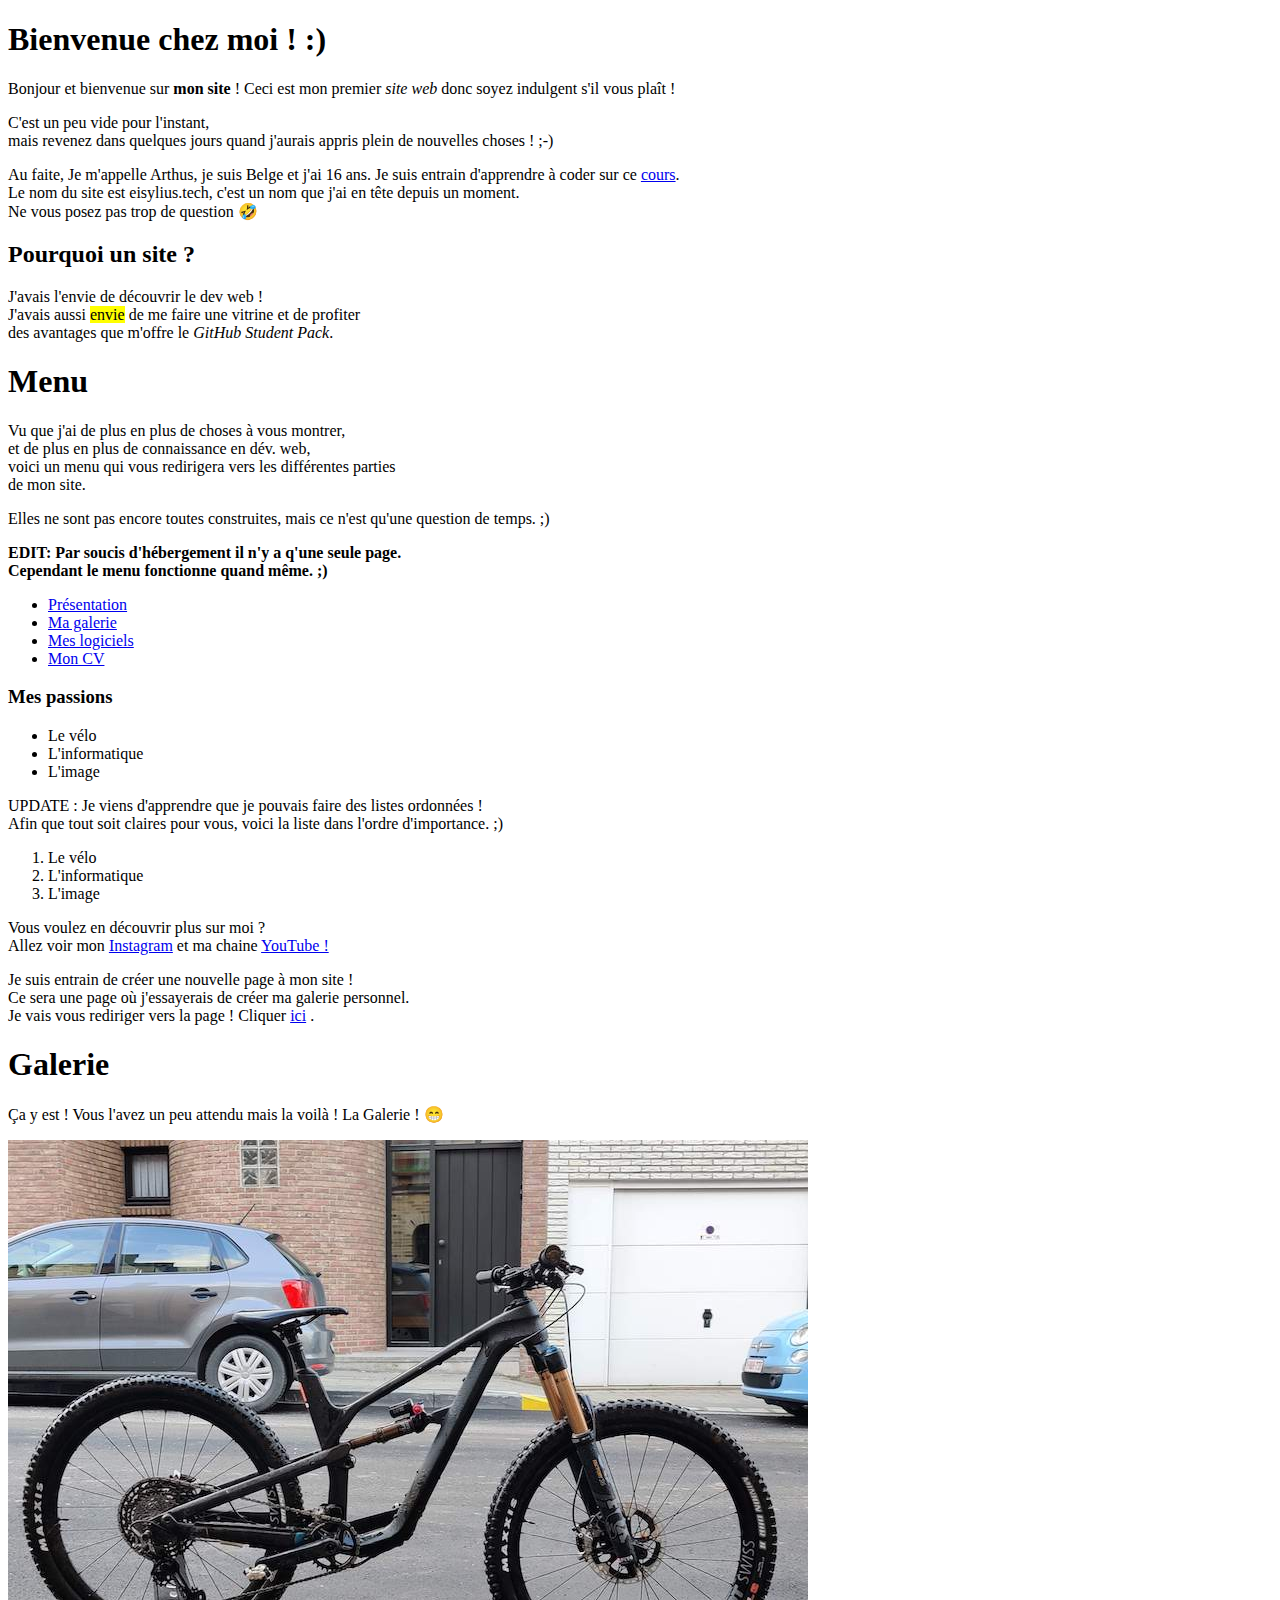
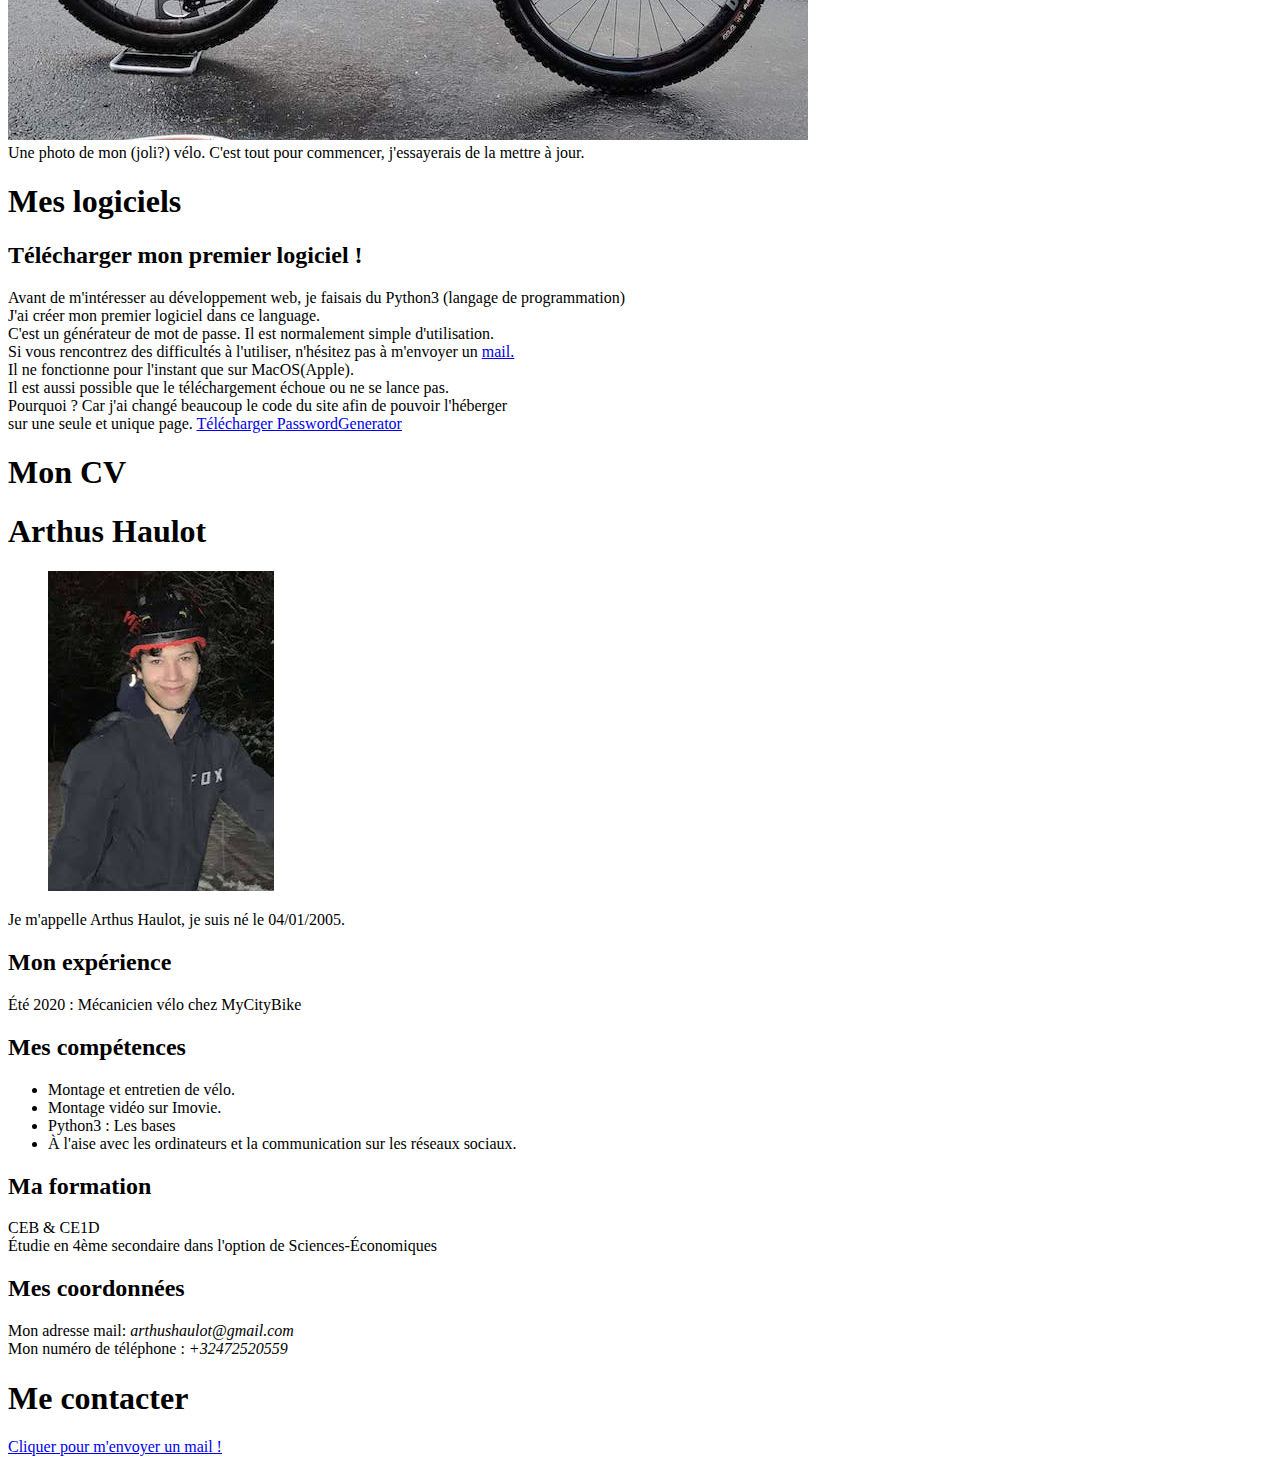
==== index.html @ e2b568f8 "Update index.html" ====
<!DOCTYPE html>
<html>
	<head>
		<meta charset="utf-8">
		<title>Mon site</title>
	</head>
	
	<body>
		<h1 id="Présentation">Bienvenue chez moi ! :)</h1>
	 		<p>Bonjour et bienvenue sur <strong>mon site</strong> ! Ceci est mon premier <em>site web</em> donc soyez indulgent s'il vous plaît !</p>
			 <p>C'est un peu vide pour l'instant,<br/> mais revenez dans quelques jours quand j'aurais appris plein de nouvelles choses ! ;-)</p> <p>Au faite, Je m'appelle Arthus, je suis Belge et j'ai 16 ans. Je suis entrain d'apprendre à coder sur ce <a href="https://openclassrooms.com/fr/courses/1603881-apprenez-a-creer-votre-site-web-avec-html5-et-css3">cours</a>. <br> 
			 	Le nom du site est eisylius.tech, c'est un nom que j'ai en tête depuis un moment. <br> Ne vous posez pas trop de question 🤣</p>

		<h2>Pourquoi un site ?</h2>
			<p>J'avais l'envie de découvrir le dev web !<br/>
				J'avais aussi <mark>envie</mark> de me faire une vitrine et de profiter <br/>
			des avantages que m'offre le <em>GitHub Student Pack</em>.</p>

			<h1>Menu</h1>
			<p> Vu que j'ai de plus en plus de choses à vous montrer,<br> et de plus en plus de connaissance en dév. web, <br>
				voici un menu qui vous redirigera vers les différentes parties <br> de mon site.</p>
			<p>Elles ne sont pas encore toutes construites, mais ce n'est qu'une question de temps. ;)</p>
			<p><strong>EDIT: Par soucis d'hébergement il n'y a q'une seule page. <br> Cependant le menu fonctionne quand même. ;)</strong></p>
			<p>
				<ul>
					<li><a href="#Présentation">Présentation</a></li>
					<li><a href="#Galerie">Ma galerie</a></li>
					<li><a href="#Meslogiciels">Mes logiciels</a></li>
					<li><a href="#MonCV">Mon CV</a></li>
				</ul>
			</p>


		<h3>Mes passions</h3>
			<ul>
				<li>Le vélo</li>
				<li>L'informatique</li>
				<li>L'image</li>
			</ul>
			<p>UPDATE : Je viens d'apprendre que je pouvais faire des listes ordonnées ! <br/> Afin que tout soit claires pour vous, voici la liste dans l'ordre d'importance. ;)</p>
			<ol>
				<li>Le vélo</li>
				<li>L'informatique</li>
				<li>L'image</li>
			</ol>

			<p>Vous voulez en découvrir plus sur moi ? <br> Allez voir mon <a href="https://instagram.com/arthusmtb">Instagram</a> et ma chaine <a href="https://youtube.com/arthusmtb">YouTube !</a></p>
			<p>Je suis entrain de créer une nouvelle page à mon site !<br>Ce sera une page où j'essayerais de créer ma galerie personnel.<br>Je vais vous rediriger vers la page ! Cliquer <a href="#Galerie" title="Pas de panique si elle est blanche ! ;) Je ne sais pas encore afficher d'image. UPDATE J'ai changé le site pour pouvoir l'héberge avec facilité. Tout ne fonctionne pas comme écrit ;)">ici</a>
			.</p>


			<H1 id="Galerie">Galerie</H1>
			<p>Ça y est ! Vous l'avez un peu attendu mais la voilà ! La Galerie ! 😁</p>

			<p><img src="mon_velo.jpg" alt="Photo de mon vélo."> <br>
			Une photo de mon (joli?) vélo. C'est tout pour commencer, j'essayerais de la mettre à jour.</p>

			<H1 id="Meslogiciels">Mes logiciels</H1>
			<h2>Télécharger mon premier logiciel !</h2>
	<p>Avant de m'intéresser au développement web, je faisais du Python3 (langage de programmation)<br>
	J'ai créer mon premier logiciel dans ce language.<br>
	C'est un générateur de mot de passe. Il est normalement simple d'utilisation.<br> 
    Si vous rencontrez des difficultés à l'utiliser, n'hésitez pas à m'envoyer un <a href="mailto:arthushaulot@gmail.com">mail.</a><br>
    Il ne fonctionne pour l'instant que sur MacOS(Apple).<br>
    Il est aussi possible que le téléchargement échoue ou ne se lance pas.<br>
    Pourquoi ? Car j'ai changé beaucoup le code du site afin de pouvoir l'héberger <br>
    sur une seule et unique page.
    <a href="PasswordGenerator.zip">Télécharger PasswordGenerator</a></p>

    <H1 id="MonCV">Mon CV</H1>
    <h1>Arthus Haulot</h1>
    <figure><img src="photo_cv.jpg" alt="photo de moi"></figure>
    <p>Je m'appelle Arthus Haulot, je suis né le 04/01/2005.<br></p>
    <h2>Mon expérience</h2>
    <p>Été 2020 : Mécanicien vélo chez MyCityBike</p>
    <h2>Mes compétences</h2>
    <ul>
    	<li>Montage et entretien de vélo.</li>
       <li>Montage vidéo sur Imovie.</li>
       <li>Python3 : Les bases</li>
       <li>À l'aise avec les ordinateurs
       et la communication sur les réseaux sociaux.</li>
   </ul>
    <h2>Ma formation</h2>
    <p>CEB & CE1D<br>
       Étudie en 4ème secondaire dans l'option de Sciences-Économiques</p>
    <h2>Mes coordonnées</h2>
    <p>Mon adresse mail: <em>arthushaulot@gmail.com</em><br>
       Mon numéro de téléphone : <em>+32472520559</em>
   </p>

			<H1>Me contacter</H1>
			<p><a href="mailto:arthushaulot@gmail.com">Cliquer pour m'envoyer un mail !</a></p>

	</body>
</html>
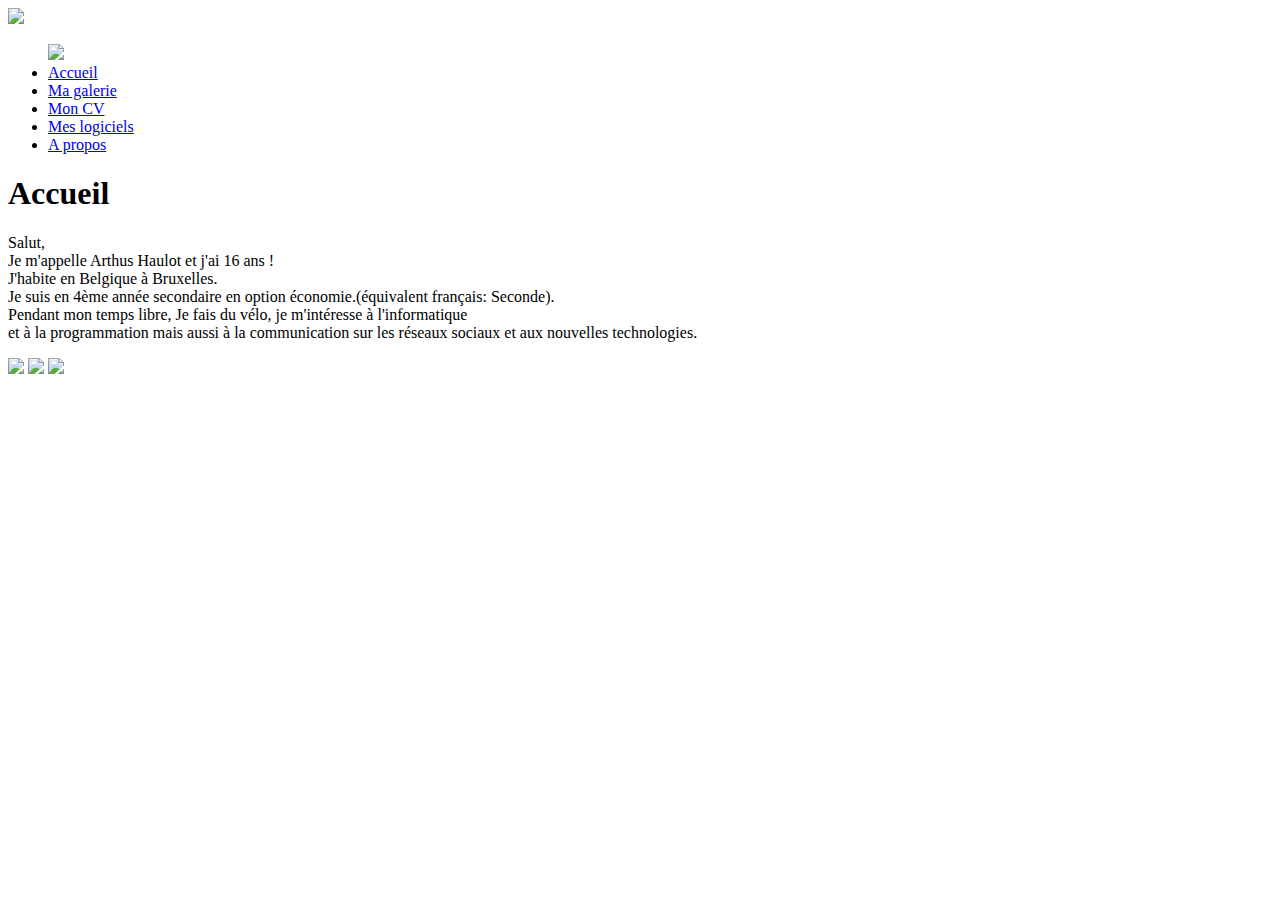
==== commit 7c946814: "Update index.html" ====
--- a/index.html
+++ b/index.html
@@ -1,98 +1,44 @@
-
-
 <!DOCTYPE html>
 <html>
 	<head>
 		<meta charset="utf-8">
-		<title>Mon site</title>
+		<link rel="stylesheet" href="style_arthus.css" />
+		<title>Arthus Haulot</title>
 	</head>
-	
+
 	<body>
-		<h1 id="Présentation">Bienvenue chez moi ! :)</h1>
-	 		<p>Bonjour et bienvenue sur <strong>mon site</strong> ! Ceci est mon premier <em>site web</em> donc soyez indulgent s'il vous plaît !</p>
-			 <p>C'est un peu vide pour l'instant,<br/> mais revenez dans quelques jours quand j'aurais appris plein de nouvelles choses ! ;-)</p> <p>Au faite, Je m'appelle Arthus, je suis Belge et j'ai 16 ans. Je suis entrain d'apprendre à coder sur ce <a href="https://openclassrooms.com/fr/courses/1603881-apprenez-a-creer-votre-site-web-avec-html5-et-css3">cours</a>. <br> 
-			 	Le nom du site est eisylius.tech, c'est un nom que j'ai en tête depuis un moment. <br> Ne vous posez pas trop de question 🤣</p>
+		<header>
+			<img id="topphoto" src="top photo.jpg">
+		</header>
+		<nav>
+			
+			<ul>
+			     <a href="#"><img id='logo' src="ArthusHaulot.png"></a>
+			     <li><a href="#Accueil">Accueil</a></li>
+			     <li><a href="#Galerie">Ma galerie</a></li>
+			     <li><a href="#MonCV">Mon CV</a></li>
+			     <li><a href="#Meslogiciels">Mes logiciels</a>
+			     </li>
+			     <li><a href="#Apropos">A propos</a></li>
+			    
+			    
+			    
+			</ul>
 
-		<h2>Pourquoi un site ?</h2>
-			<p>J'avais l'envie de découvrir le dev web !<br/>
-				J'avais aussi <mark>envie</mark> de me faire une vitrine et de profiter <br/>
-			des avantages que m'offre le <em>GitHub Student Pack</em>.</p>
-
-			<h1>Menu</h1>
-			<p> Vu que j'ai de plus en plus de choses à vous montrer,<br> et de plus en plus de connaissance en dév. web, <br>
-				voici un menu qui vous redirigera vers les différentes parties <br> de mon site.</p>
-			<p>Elles ne sont pas encore toutes construites, mais ce n'est qu'une question de temps. ;)</p>
-			<p><strong>EDIT: Par soucis d'hébergement il n'y a q'une seule page. <br> Cependant le menu fonctionne quand même. ;)</strong></p>
-			<p>
-				<ul>
-					<li><a href="#Présentation">Présentation</a></li>
-					<li><a href="#Galerie">Ma galerie</a></li>
-					<li><a href="#Meslogiciels">Mes logiciels</a></li>
-					<li><a href="#MonCV">Mon CV</a></li>
-				</ul>
-			</p>
-
-
-		<h3>Mes passions</h3>
-			<ul>
-				<li>Le vélo</li>
-				<li>L'informatique</li>
-				<li>L'image</li>
-			</ul>
-			<p>UPDATE : Je viens d'apprendre que je pouvais faire des listes ordonnées ! <br/> Afin que tout soit claires pour vous, voici la liste dans l'ordre d'importance. ;)</p>
-			<ol>
-				<li>Le vélo</li>
-				<li>L'informatique</li>
-				<li>L'image</li>
-			</ol>
-
-			<p>Vous voulez en découvrir plus sur moi ? <br> Allez voir mon <a href="https://instagram.com/arthusmtb">Instagram</a> et ma chaine <a href="https://youtube.com/arthusmtb">YouTube !</a></p>
-			<p>Je suis entrain de créer une nouvelle page à mon site !<br>Ce sera une page où j'essayerais de créer ma galerie personnel.<br>Je vais vous rediriger vers la page ! Cliquer <a href="#Galerie" title="Pas de panique si elle est blanche ! ;) Je ne sais pas encore afficher d'image. UPDATE J'ai changé le site pour pouvoir l'héberge avec facilité. Tout ne fonctionne pas comme écrit ;)">ici</a>
-			.</p>
-
-
-			<H1 id="Galerie">Galerie</H1>
-			<p>Ça y est ! Vous l'avez un peu attendu mais la voilà ! La Galerie ! 😁</p>
-
-			<p><img src="mon_velo.jpg" alt="Photo de mon vélo."> <br>
-			Une photo de mon (joli?) vélo. C'est tout pour commencer, j'essayerais de la mettre à jour.</p>
-
-			<H1 id="Meslogiciels">Mes logiciels</H1>
-			<h2>Télécharger mon premier logiciel !</h2>
-	<p>Avant de m'intéresser au développement web, je faisais du Python3 (langage de programmation)<br>
-	J'ai créer mon premier logiciel dans ce language.<br>
-	C'est un générateur de mot de passe. Il est normalement simple d'utilisation.<br> 
-    Si vous rencontrez des difficultés à l'utiliser, n'hésitez pas à m'envoyer un <a href="mailto:arthushaulot@gmail.com">mail.</a><br>
-    Il ne fonctionne pour l'instant que sur MacOS(Apple).<br>
-    Il est aussi possible que le téléchargement échoue ou ne se lance pas.<br>
-    Pourquoi ? Car j'ai changé beaucoup le code du site afin de pouvoir l'héberger <br>
-    sur une seule et unique page.
-    <a href="PasswordGenerator.zip">Télécharger PasswordGenerator</a></p>
-
-    <H1 id="MonCV">Mon CV</H1>
-    <h1>Arthus Haulot</h1>
-    <figure><img src="photo_cv.jpg" alt="photo de moi"></figure>
-    <p>Je m'appelle Arthus Haulot, je suis né le 04/01/2005.<br></p>
-    <h2>Mon expérience</h2>
-    <p>Été 2020 : Mécanicien vélo chez MyCityBike</p>
-    <h2>Mes compétences</h2>
-    <ul>
-    	<li>Montage et entretien de vélo.</li>
-       <li>Montage vidéo sur Imovie.</li>
-       <li>Python3 : Les bases</li>
-       <li>À l'aise avec les ordinateurs
-       et la communication sur les réseaux sociaux.</li>
-   </ul>
-    <h2>Ma formation</h2>
-    <p>CEB & CE1D<br>
-       Étudie en 4ème secondaire dans l'option de Sciences-Économiques</p>
-    <h2>Mes coordonnées</h2>
-    <p>Mon adresse mail: <em>arthushaulot@gmail.com</em><br>
-       Mon numéro de téléphone : <em>+32472520559</em>
-   </p>
-
-			<H1>Me contacter</H1>
-			<p><a href="mailto:arthushaulot@gmail.com">Cliquer pour m'envoyer un mail !</a></p>
+		</nav>
+		<section>
+			<h1>Accueil</h1>
+		<div id="Accueil"><p>
+			Salut,<br>
+			Je m'appelle Arthus Haulot et j'ai 16 ans !<br> J'habite en Belgique à Bruxelles.<br>Je suis en 4ème année secondaire en option économie.(équivalent français: Seconde).<br>
+			Pendant mon temps libre, Je fais du vélo, je m'intéresse à l'informatique<br> et à la programmation mais aussi à la communication sur les réseaux sociaux et aux nouvelles technologies. 
+		</p>
+		<p>
+			<a href="https://instagram.com/arthusmtb"><img src="instagram.png"></a>
+			<a href="https://youtube.com/arthusmtb"><img src="youtube.png"></a>
+			<a href="https://facebook.com/arthus.haulot"><img src="facebook.png"></a>
+		</p>
+		</section>
 
 	</body>
 </html>
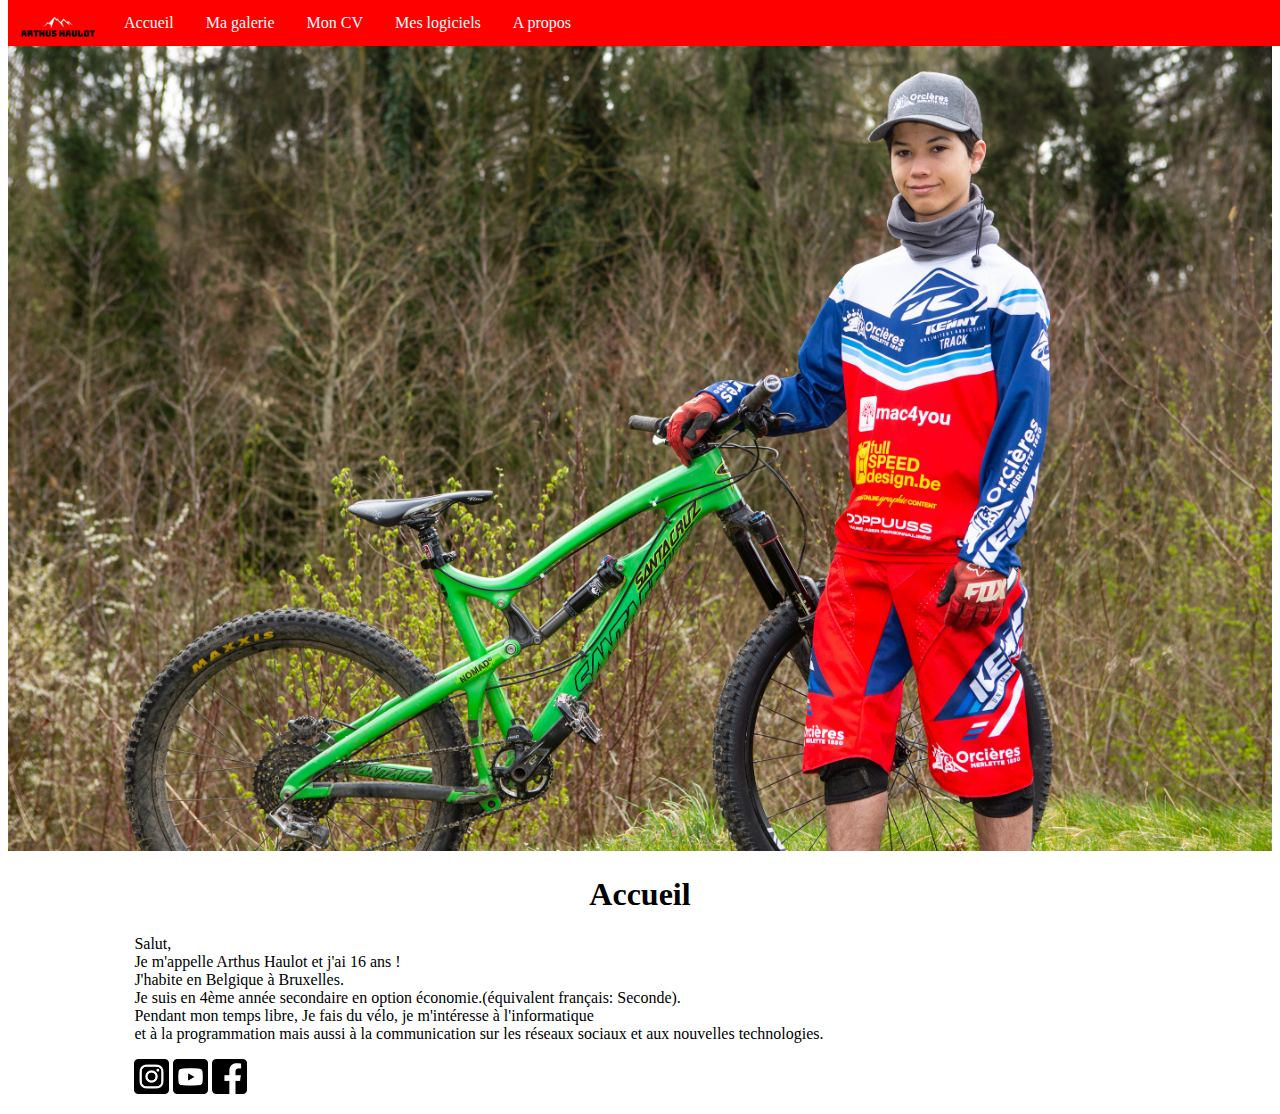
==== commit 1710c341: "Update index.html" ====
--- a/index.html
+++ b/index.html
@@ -35,8 +35,8 @@
 		</p>
 		<p>
 			<a href="https://instagram.com/arthusmtb"><img src="instagram.png"></a>
-			<a href="https://youtube.com/arthusmtb"><img src="youtube.png"></a>
-			<a href="https://facebook.com/arthus.haulot"><img src="facebook.png"></a>
+			<a href="https://youtube.com/arthusmtb"><img src="Youtube.png"></a>
+			<a href="https://facebook.com/arthus.haulot"><img src="Facebook.png"></a>
 		</p>
 		</section>
 
--- a/style_arthus.css
+++ b/style_arthus.css
@@ -0,0 +1,87 @@
+html
+{
+	background-color: ;
+	font-size: medium;
+    font-family: SF Pro Rounded Courant, Verdana, Gill Sans Fin, Gill Sans, serif;
+    font-style: normal;
+    text-align: center;
+}
+
+
+nav
+{
+	margin: 0;
+	padding: 0;
+}
+
+
+nav ul
+{
+	list-style-type: none;
+	margin: 0;
+	padding: 0;
+	overflow: hidden;
+	background-color: red;
+	width: 100%;
+	top: 0;
+	position: fixed;
+	
+	
+	
+}
+
+#topphoto
+{
+	margin-top: 0;
+	margin-left: 0;
+	width: 100%
+	
+
+}
+
+#logo
+{
+	width: 100px;
+	float: left;
+	margin-top: 16px;
+}
+
+section a img
+{
+	height: 35px;
+}
+
+nav li
+{
+	float: left;
+	background-color: red;
+}
+
+nav li a
+{
+	display: block;
+    color: white;
+    text-align: center;
+    padding: 14px 16px;
+    text-decoration: none;
+}
+
+
+
+nav li a:hover
+{
+	background-color: black;
+	text-align: center;
+}
+
+#Accueil
+{
+	text-align: left;
+	margin-left: 10%;
+	margin-right: 10%;
+}
+
+
+
+
+
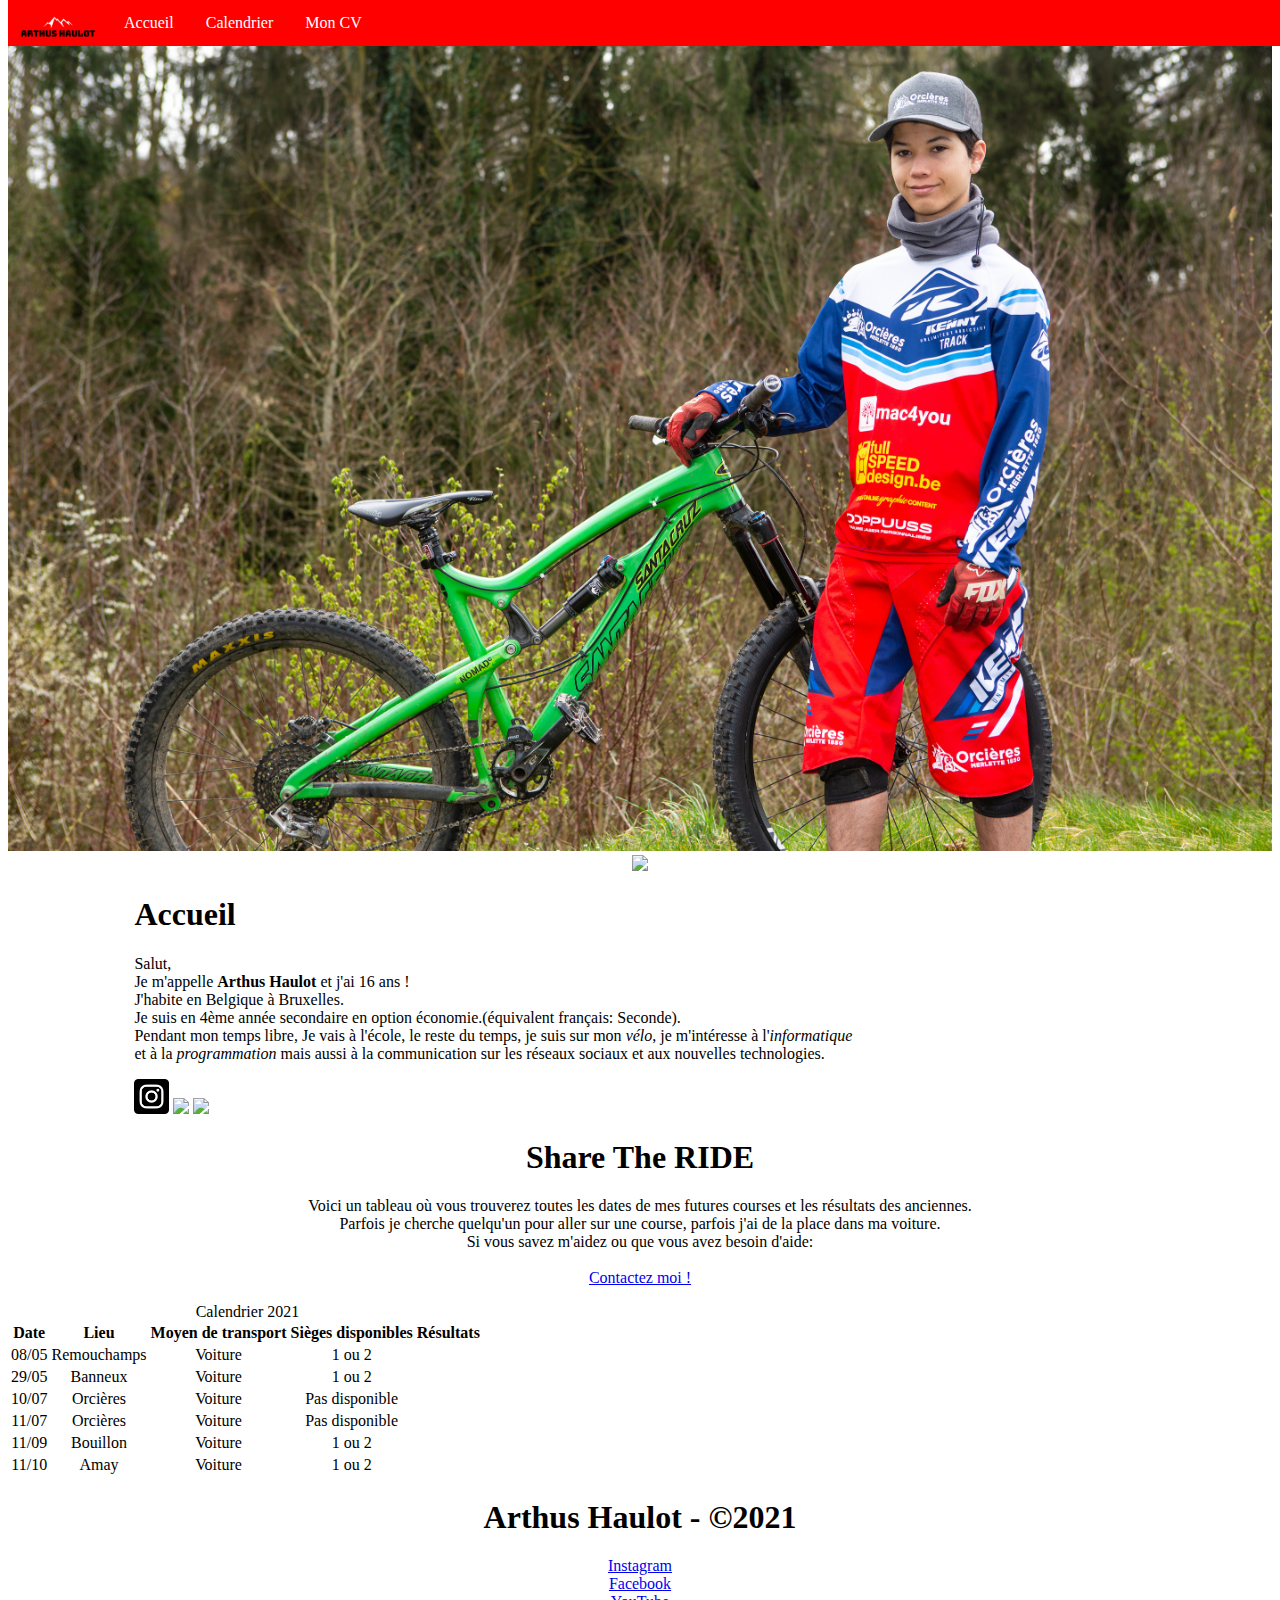
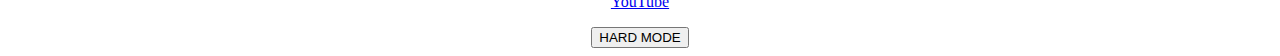
==== commit 0ada89ad: "Update index.html" ====
--- a/index.html
+++ b/index.html
@@ -1,6 +1,7 @@
 <!DOCTYPE html>
 <html>
 	<head>
+		<meta name="google-site-verification" content="xQFcOFevozXRfqVox8wvq4fNv9NEGSvmxzHX3B_6Z2M"/>
 		<meta charset="utf-8">
 		<link rel="stylesheet" href="style_arthus.css" />
 		<title>Arthus Haulot</title>
@@ -9,17 +10,16 @@
 	<body>
 		<header>
 			<img id="topphoto" src="top photo.jpg">
+			<img id="banniere" src="Banierre.png">
 		</header>
 		<nav>
 			
 			<ul>
 			     <a href="#"><img id='logo' src="ArthusHaulot.png"></a>
-			     <li><a href="#Accueil">Accueil</a></li>
-			     <li><a href="#Galerie">Ma galerie</a></li>
-			     <li><a href="#MonCV">Mon CV</a></li>
-			     <li><a href="#Meslogiciels">Mes logiciels</a>
-			     </li>
-			     <li><a href="#Apropos">A propos</a></li>
+			     <li><a href="#topphoto">Accueil</a></li>
+			     <li><a href="#Calendrier">Calendrier</a></li>
+			     <li><a href="CV Arthus Haulot.pdf" target="_blank">Mon CV</a></li>
+			     
 			    
 			    
 			    
@@ -27,18 +27,94 @@
 
 		</nav>
 		<section>
-			<h1>Accueil</h1>
-		<div id="Accueil"><p>
+			
+		<div id="Accueil">
+			<h1 id="Accueil1">Accueil</h1>
+			<p>
 			Salut,<br>
-			Je m'appelle Arthus Haulot et j'ai 16 ans !<br> J'habite en Belgique à Bruxelles.<br>Je suis en 4ème année secondaire en option économie.(équivalent français: Seconde).<br>
-			Pendant mon temps libre, Je fais du vélo, je m'intéresse à l'informatique<br> et à la programmation mais aussi à la communication sur les réseaux sociaux et aux nouvelles technologies. 
+			Je m'appelle <strong>Arthus Haulot</strong> et j'ai 16 ans !<br> J'habite en Belgique à Bruxelles.<br>Je suis en 4ème année secondaire en option économie.(équivalent français: Seconde).<br>
+			Pendant mon temps libre, Je vais à l'école, le reste du temps, je suis sur mon <em>vélo</em>, je m'intéresse à l'<em>informatique</em><br> et à la <em>programmation</em> mais aussi à la communication sur les réseaux sociaux et aux nouvelles technologies. 
 		</p>
 		<p>
 			<a href="https://instagram.com/arthusmtb"><img src="instagram.png"></a>
-			<a href="https://youtube.com/arthusmtb"><img src="Youtube.png"></a>
-			<a href="https://facebook.com/arthus.haulot"><img src="Facebook.png"></a>
+			<a href="https://youtube.com/arthusmtb"><img src="youtube.png"></a>
+			<a href="https://facebook.com/arthus.haulot"><img src="facebook.png"></a>
 		</p>
+	    </div>
+		<div id="Calendrier">
+			<h1>Share The RIDE</h1>
+			<p>
+				Voici un tableau où vous trouverez toutes les dates de mes futures courses et les résultats des anciennes. <br> Parfois je cherche quelqu'un pour aller sur une course, parfois j'ai de la place dans ma voiture.<br>
+				Si vous savez m'aidez ou que vous avez besoin d'aide: <br> <br>
+				<a href="mailto:arthushaulot@gmail.com">Contactez moi !</a>     
+			</p>
+				
+		<table class="calendrier2021">
+        <caption>Calendrier 2021</caption>
+         <thead> <!-- En-tête du tableau -->
+           <tr>
+             <th>Date</th>
+             <th>Lieu</th>
+             <th>Moyen de transport</th>
+             <th>Sièges disponibles</th>
+             <th>Résultats</th>
+          </tr>
+         </thead>
+         <tbody> <!-- Corps du tableau -->
+          <tr>
+              <td>08/05</td>
+              <td>Remouchamps</td>
+              <td>Voiture</td>
+              <td>1 ou 2<td>
+              <td></td>
+          </tr>
+          <tr>
+              <td>29/05</td>
+              <td>Banneux</td>
+              <td>Voiture</td>
+              <td>1 ou 2<td>
+              <td></td>
+          </tr>
+          <tr>
+              <td>10/07</td>
+              <td>Orcières</td>
+              <td>Voiture</td>
+              <td>Pas disponible<td>
+              <td></td>
+          </tr>
+          <tr>
+              <td>11/07</td>
+              <td>Orcières</td>
+              <td>Voiture</td>
+              <td>Pas disponible<td>
+              <td></td>
+          </tr>
+            <tr>
+              <td>11/09</td>
+              <td>Bouillon</td>
+              <td>Voiture</td>
+              <td>1 ou 2<td>
+              <td></td>
+            </tr>
+            <tr>
+              <td>11/10</td>
+              <td>Amay</td>
+              <td>Voiture</td>
+              <td>1 ou 2<td>
+              <td></td>
+            </tr>
+           </tbody>
+         </table>
+		</div>
+
 		</section>
+
+		<footer>
+			<h1>Arthus Haulot - ©2021</h1>
+			<p><a href="instagram.com/arthusmtb">Instagram</a><br><a href="facebook.com/arthus.haulot">Facebook</a><br><a href="youtube.com/arthusmtb">YouTube</a></p>
+
+			<button>HARD MODE</button>
+		</footer>
 
 	</body>
 </html>
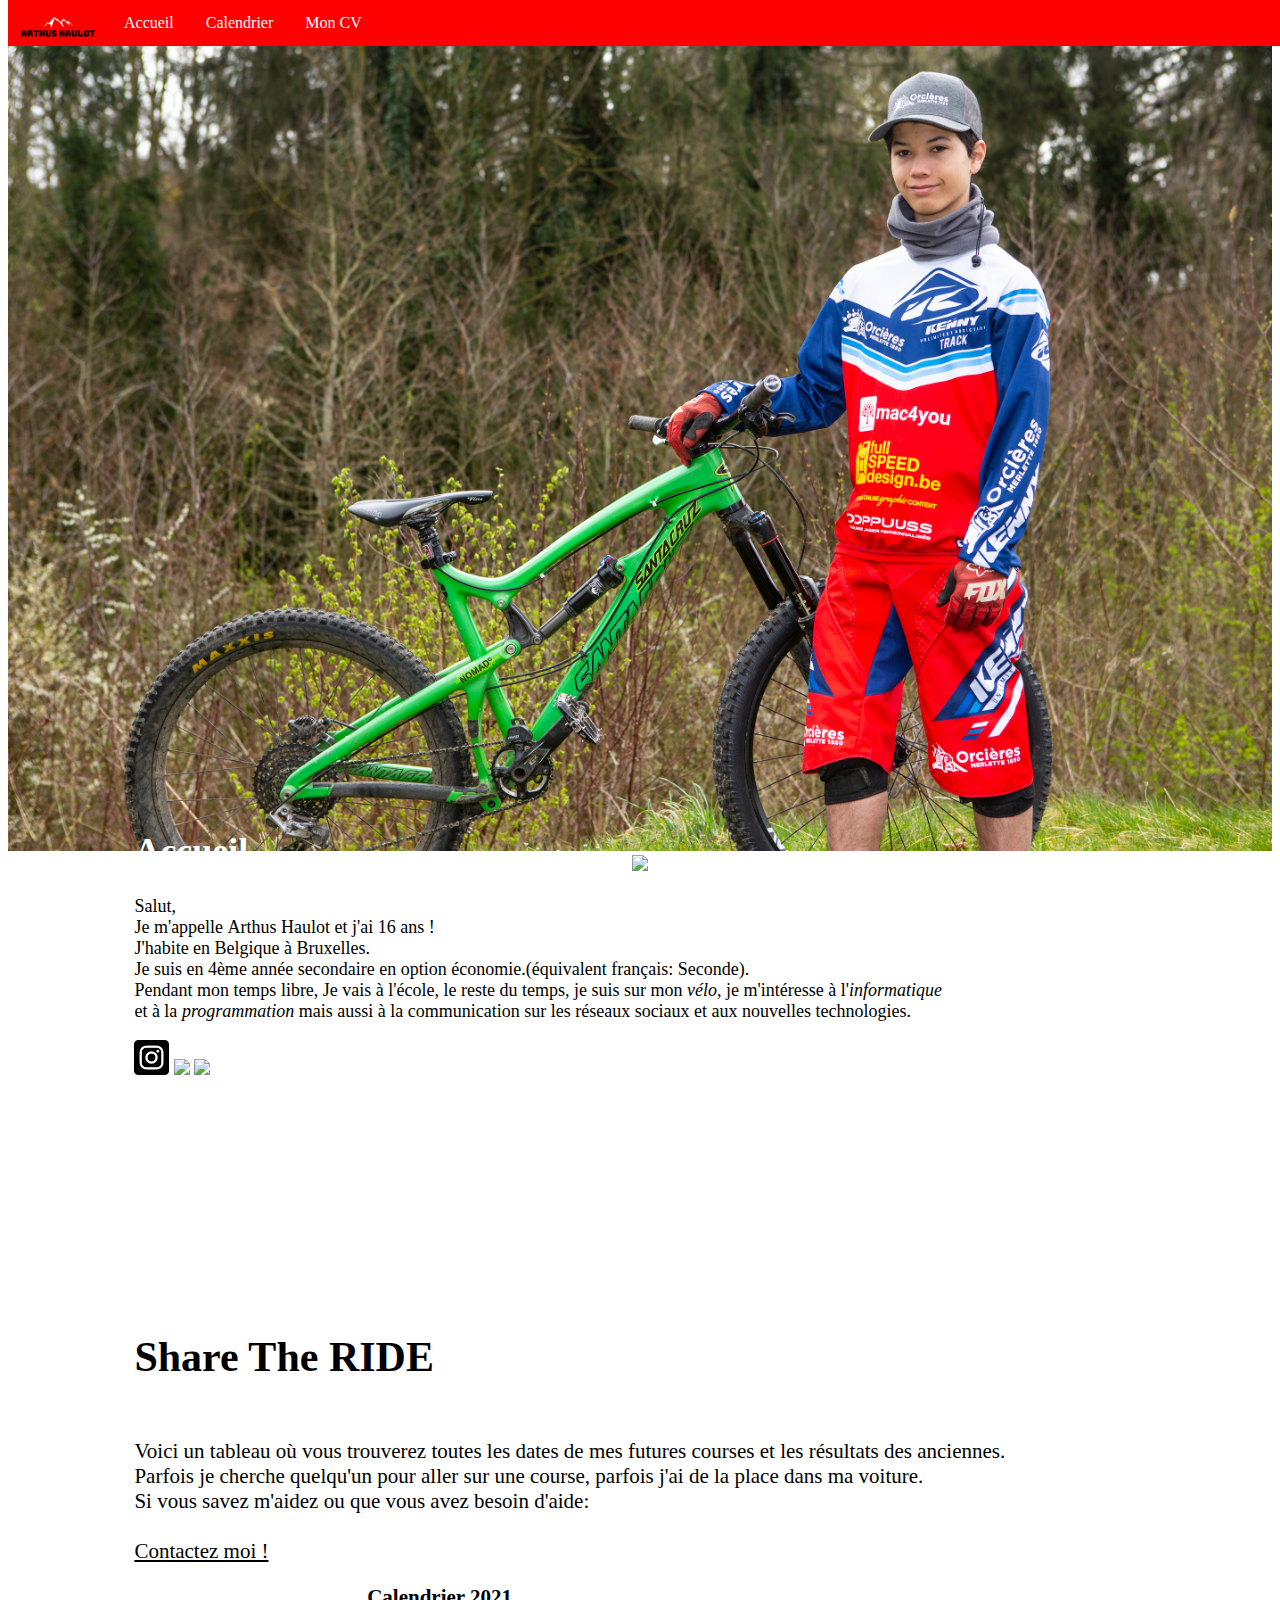
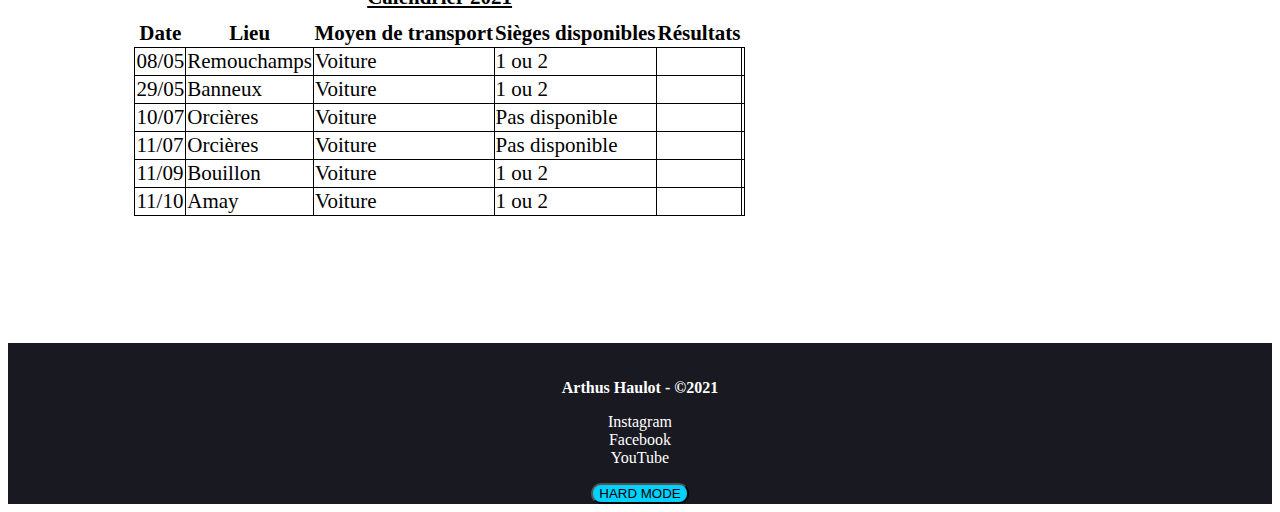
==== commit 08c9c7a7: "Update index.html" ====
--- a/index.html
+++ b/index.html
@@ -111,7 +111,7 @@
 
 		<footer>
 			<h1>Arthus Haulot - ©2021</h1>
-			<p><a href="instagram.com/arthusmtb">Instagram</a><br><a href="facebook.com/arthus.haulot">Facebook</a><br><a href="youtube.com/arthusmtb">YouTube</a></p>
+			<p><a href="https://www.instagram.com/arthusmtb">Instagram</a><br><a href="https://www.facebook.com/arthus.haulot">Facebook</a><br><a href="https://www.youtube.com/arthusmtb">YouTube</a></p>
 
 			<button>HARD MODE</button>
 		</footer>
--- a/style_arthus.css
+++ b/style_arthus.css
@@ -1,15 +1,18 @@
 html
 {
-	background-color: ;
-	font-size: medium;
+	background-color: white;
+	font-size: normal;
     font-family: SF Pro Rounded Courant, Verdana, Gill Sans Fin, Gill Sans, serif;
     font-style: normal;
     text-align: center;
+    font-weight: lighter;
+
 }
 
 
 nav
 {
+	font-size: normal;
 	margin: 0;
 	padding: 0;
 }
@@ -17,13 +20,14 @@
 
 nav ul
 {
+	font-size: normal;
 	list-style-type: none;
 	margin: 0;
 	padding: 0;
 	overflow: hidden;
 	background-color: red;
 	width: 100%;
-	top: 0;
+	top: 0;	
 	position: fixed;
 	
 	
@@ -53,12 +57,14 @@
 
 nav li
 {
+	font-size: normal;
 	float: left;
 	background-color: red;
 }
 
 nav li a
 {
+	font-size: normal;
 	display: block;
     color: white;
     text-align: center;
@@ -74,14 +80,116 @@
 	text-align: center;
 }
 
+#Accueil h1
+{
+	margin-top: 6px;
+}
 #Accueil
 {
+	font-size: 18px;
 	text-align: left;
 	margin-left: 10%;
 	margin-right: 10%;
+	margin-top: -4%;
+}
+
+#Calendrier
+{
+	font-size: 21px;
+	text-align: left;
+	margin-left: 10%;
+	margin-right: 10%;
+	margin-top: 20%;
+	margin-bottom: 10%;
+
+}
+
+#Calendrier a 
+{
+	text-decoration: underline;
+	color: black;
+	
+}
+
+#Calendrier a:hover
+{
+	color: red;
+}
+
+#banniere
+{
+	width: 100%
+}
+
+#Accueil h1
+{
+	color: white;
+}
+
+#Calendrier h1
+{
+	padding-bottom: 3%;
+}
+
+.calendrier2021
+{
+	border-collapse: collapse;
+}
+
+.calendrier2021 td 
+{
+	border: 1px solid black;
+}
+
+.calendrier2021 caption
+{
+	margin-bottom: 10px;
+	font-weight: bold;
+	text-decoration: underline;
+}
+th
+{
+	text-align: center;
 }
 
 
+footer
+{
+	padding-top: 25px;
+	background-color: #191922;
+	width: 100%;
+
+}
+
+footer a
+{
+	text-decoration: none;
+	color: white;
+}
+
+footer a:hover
+{
+	color: #14FF00
+}
+
+footer h1
+{
+	
+	font-size: 16px;
+	color: white;
+}
+
+footer button
+{
+	border-radius: 10px;
+	background-color: #00D1FF
+
+}
+
+footer button:hover
+{
+	background-color: #FFA300;
+	color: #F32C16;
+}
 
 
-
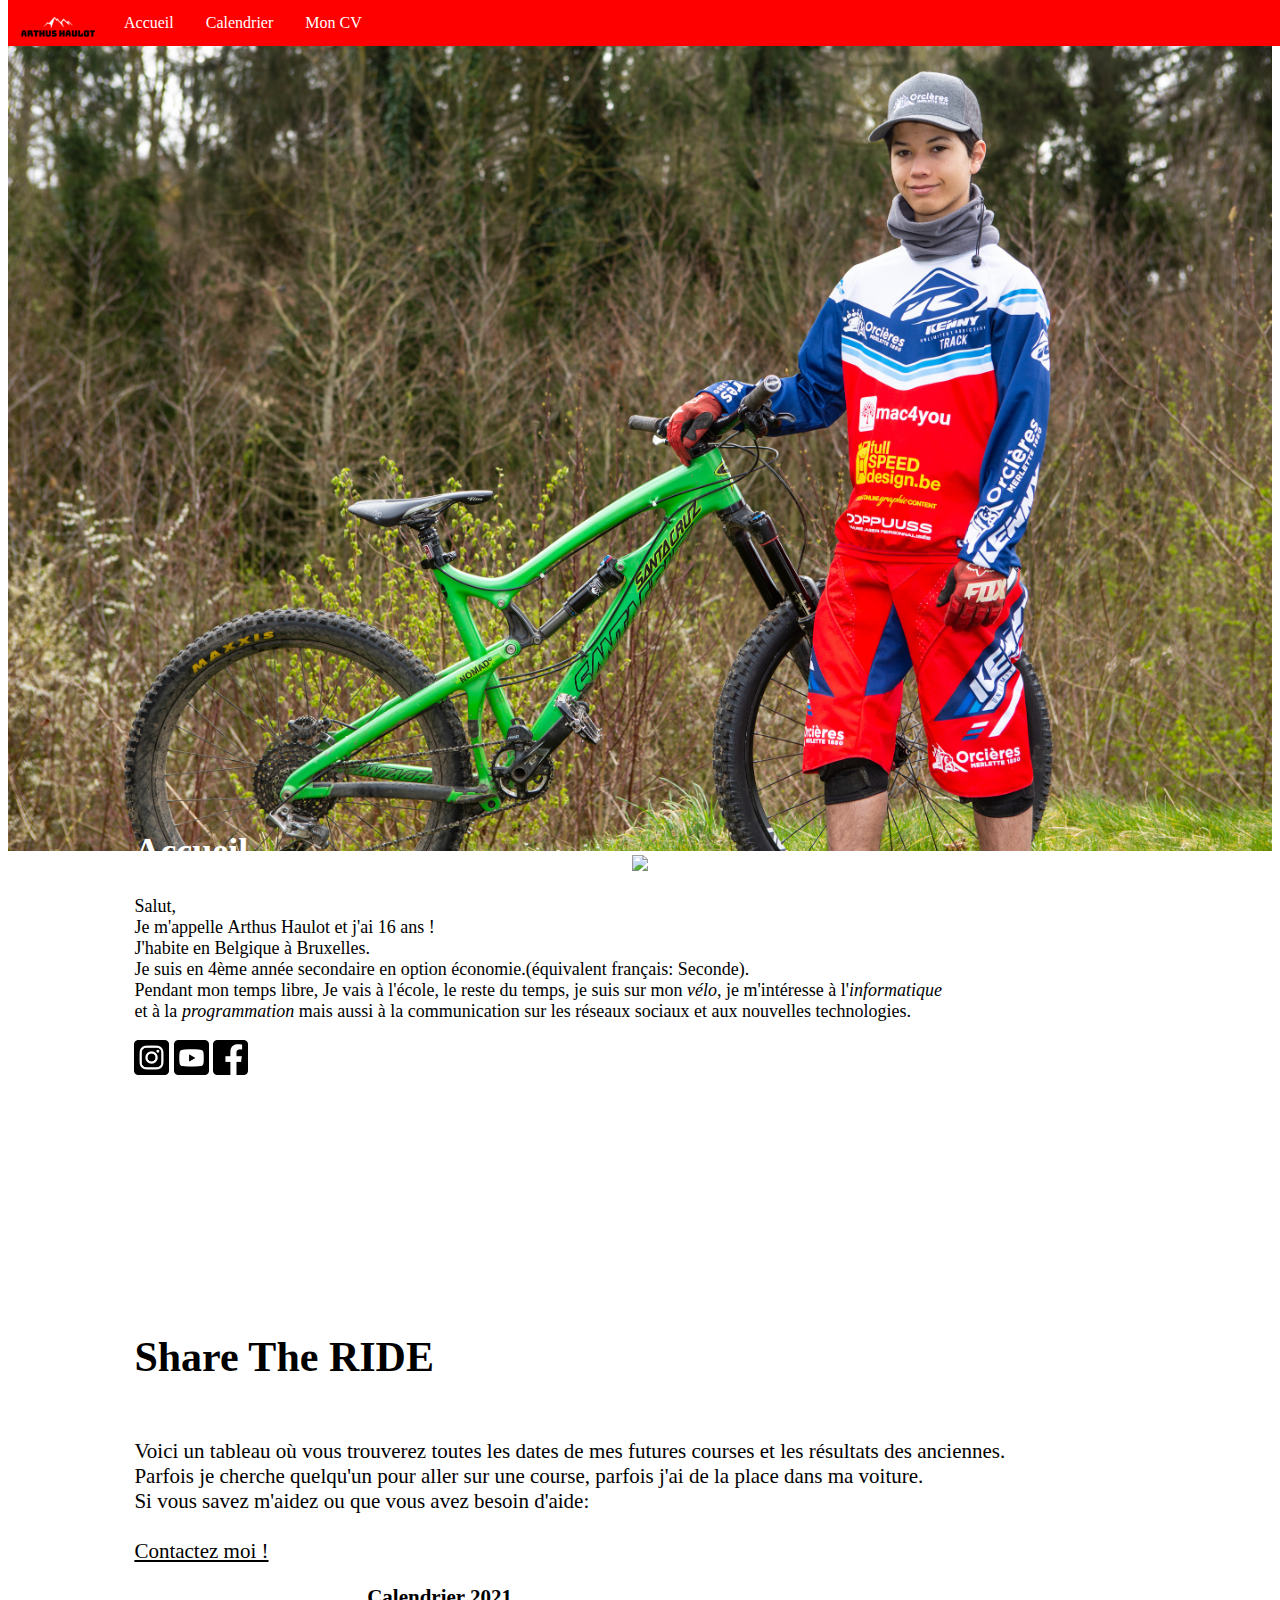
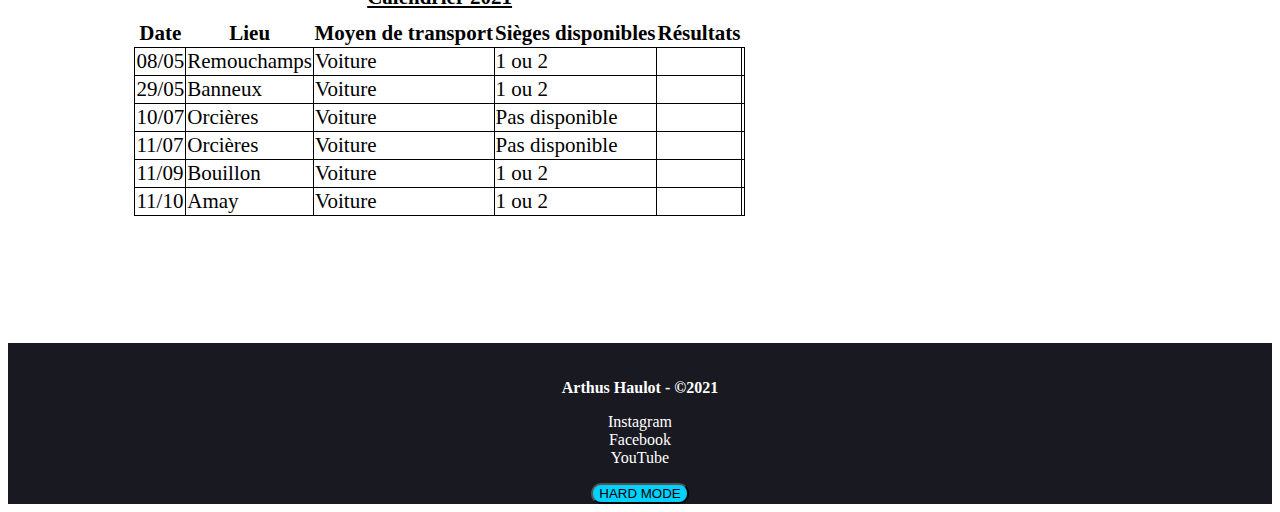
==== commit 4e0698b1: "Update index.html" ====
--- a/index.html
+++ b/index.html
@@ -37,8 +37,8 @@
 		</p>
 		<p>
 			<a href="https://instagram.com/arthusmtb"><img src="instagram.png"></a>
-			<a href="https://youtube.com/arthusmtb"><img src="youtube.png"></a>
-			<a href="https://facebook.com/arthus.haulot"><img src="facebook.png"></a>
+			<a href="https://youtube.com/arthusmtb"><img src="Youtube.png"></a>
+			<a href="https://facebook.com/arthus.haulot"><img src="Facebook.png"></a>
 		</p>
 	    </div>
 		<div id="Calendrier">
